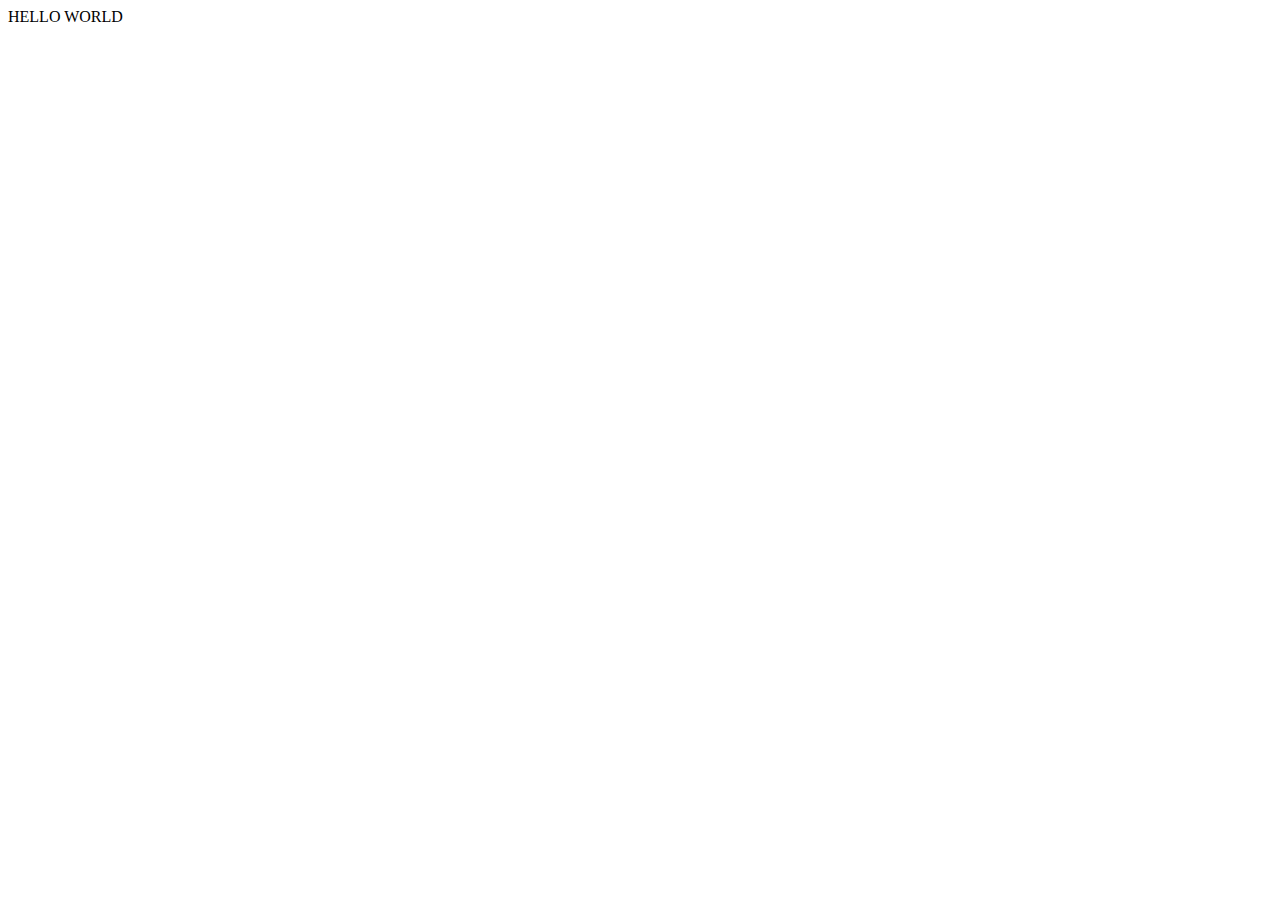
==== index.html @ 1d16720f "renamed" ====
<!DOCTYPE html>
<html lang="en">
<head>
    <meta charset="UTF-8">
    <meta http-equiv="X-UA-Compatible" content="IE=edge">
    <meta name="viewport" content="width="device-width", initial-scale=1.0">
    <title>Document</title>
</head>
<body>
    HELLO WORLD
</body>
</html>
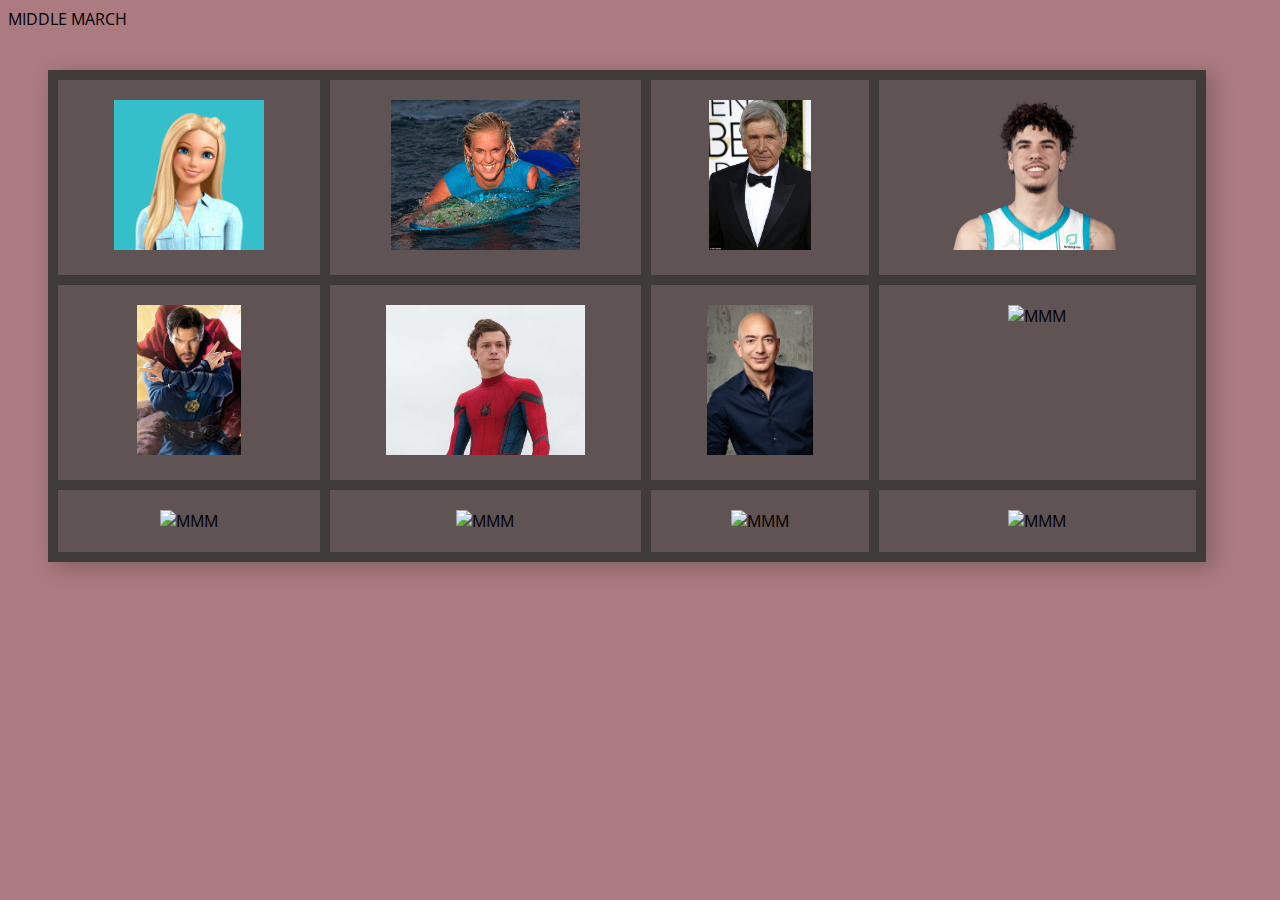
==== commit d6d9f306: "added css, updated html" ====
--- a/index.html
+++ b/index.html
@@ -1,12 +1,375 @@
 <!DOCTYPE html>
-<html lang="en">
+<html>
 <head>
-    <meta charset="UTF-8">
-    <meta http-equiv="X-UA-Compatible" content="IE=edge">
-    <meta name="viewport" content="width="device-width", initial-scale=1.0">
-    <title>Document</title>
+   <meta charset="utf-8"/>  
+    <title>Lab 9</title>   
+
+    <link href="https://fonts.googleapis.com/css?family=Open+Sans:400,400i,700,800" rel="stylesheet">    
+    <link rel="stylesheet" href="style.css">
+    <script src="stocks.json"></script> 
+    <script src="lab09-ex08.js"></script> 
 </head>
-<body>
-    HELLO WORLD
+<body >
+
+    <header>
+        MIDDLE MARCH
+    </header>
+
+<main class="container">
+    <div class="item"><img src="imgs/rosamond.jpeg" title="MMM" class= "rosamond"></div>
+    <div class="item"><img src="imgs/dorothea.jpeg" class= "dorothea" title="MMM"></div>
+    <div class="item"><img src="imgs/casaubon.jpeg" class= "casaubon" title="MMM" ></div>
+    <div class="item"><img src="imgs/will.png" class= "will" title="MMM" ></div>
+    <div class="item"><img src="imgs/Lydgate.webp" class= "lydgate" title="MMM"></div>
+    <div class="item"><img src="imgs/fred.jpeg" class= "fred" title="MMM"></div>
+    <div class="item"><img src="imgs/bulstrode.jpg" class= "bul"  title="MMM"></div>
+    <div class="item"><img src="imgs/MMM.svg" class= "james" title="MMM"></div>
+    <div class="item"><img src="imgs/MMM.svg" class= "mary" title="MMM"></div>
+    <div class="item"><img src="imgs/MMM.svg" class= "feather" title="MMM"></div>
+    <div class="item"><img src="imgs/MMM.svg" class= "caleb" title="MMM"></div>
+    <div class="item"><img src="imgs/MMM.svg" class= "brooke" title="MMM"></div>
+        
+
+</main>
+
+<aside class="details rosamondDetails hidden" >
+    <table>
+        <tbody><tr>
+            <td><strong>Character Representation: Barbie</strong></td>
+            <td id="logo"><img src="imgs/rosamond.jpeg"></td>
+        </tr>        
+
+        <tr>
+            <td><strong>Name: </strong></td>
+            <td id="name">Rosamond Vincy</td>
+        </tr>
+        <tr>
+            <td><strong>Chapters mentioned in quotes: </strong></td>
+            <td id="sector">Chapter 16,74,86</td>
+        </tr>     
+        <tr>
+            <td><strong>Character Study: </strong></td>
+            <td id="sub">
+             <p> Rosamond Vincy is the daughter of Walter Vincy and Lucy Vincy. Fred Vincy is her brother. Rosamond is described to be really beautiful. She was looking for a man that was not from Middlemarch and met Lydgate who stood out of her other other admirers because of his profession and good birth, “it was part of Rosamond’s cleverness to discern very subtly the faintest aroma of rank” (p.159). Rosamond envied Dorothea Brooke’s marriage with Edward Casaubon, “she envied them, notwithstanding their plain dress.” (p.159).</p>              
+               
+            </br>
+            <p> Rosamond and Lydgate get married, and more problems ensue. She had a spending habit that would eventually put her and Lydgate in debt. She is characterized as stubborn, selfish, and did not cooperate with Lydgate. An example of her stubbornness is seen in chapter 64, when Rosamond went behind Lydgate’s back to prevent selling their house with her reason being, “I knew that it would be very injurious to you if it were known that you wished to be part with your house and furniture, and I had a very strong objection to it.” (p.619). </p>
+            </br>
+            <p> When the controversy with that occurred with Lydgate and Bulstrode, the people of Middlemarch felt bad for Mrs. Bulstrode but not Rosamond, “Rosamond was more criticized and less pitied” (p.698). Rosamond’s neighbours ill-feelings towards her during this controversy suggests Rosamond’s character. After Lydgate passes away Rosamond remarries an older man calling her second marriage to be her “reward” (p.782). </p>
+
+            </td>
+
+        </tr>          
+    </tbody></table>
+</aside>
+
+<aside class = "details doroDetails hidden" >
+    <table>
+        <tbody><tr>
+            <td><strong>Character Representation: Bethany Hamilton</strong></td>
+            <td id="logo"><img src="imgs/dorothea.jpeg"></td>
+        </tr>        
+
+        <tr>
+            <td><strong>Name: </strong></td>
+            <td id="name">Dorothea Brookes</td>
+        </tr>
+        <tr>
+            <td><strong>Chapters mentioned in quotes: </strong></td>
+            <td id="sector">Chapter 2,20,86</td>
+        </tr>     
+        <tr>
+            <td><strong>Character Study: </strong></td>
+            <td id="sub">
+            <p> Dorothea Brooke is one of the main characters in Middlemarch. She has strong determination, religious, smart, and has natural beauty without having to wear extravagant clothes. She is relentless in getting the things that she wants in her life. The early part of the book showed Dorothea being courted by two men, Sir James Chettam, and Edward Casaubon. Dorothea thinks of Sir James as a puppy and that he is perfect for her sister Celia Brooke. In chapter 2, “Dorothea said to herself that Mr. Casaubon was the most interesting man she had ever seen” (p.16). </p>
+            </br>
+            <p> The middle part of the book details Casaubon and Dorothea’s marriage. The first month of their marriage, during their honeymoon, Dorothea found herself upset with Causabon, “All those rows of volumes-will you not now do what you used to speak of? Will you not make up your mind what part of them you will use, and begin to write the book which will make your vast knowledge useful to the world?” (p.191) This tense argument early on in their marriage is a clear sign of their conflicting views. </p>
+            </br>
+            <p> Will Ladislaw’s character slowly gets involved in Dorothea’s life when he first saw her crying in Rome. Will Ladislaw started to fall in love with her and Casaubon was sensing it. Casaubon would then proceed to prevent Dorothea from speaking to Ladislaw and later added to his Last Will that if Dorothea marries Will Ladislaw when he passes, all the money she receives from his death will be revoked. </p>
+            </br>
+            <p> Dorothea’s character shows when she decides to help Lydgate clear his loans because she truly believed that Lydgate is innocent. The book ends with Dorothea giving up her possessions and getting married to Will. “They were bound to each other by a love stronger than any impulses which could have marred it.” (p.782).</p> 
+            </td>
+
+        </tr>          
+    </tbody></table>
+</aside>
+
+<aside class = "details casaDetails hidden" >
+    <table>
+        <tbody><tr>
+            <td><strong>Character Representation: Harrison Ford</strong></td>
+            <td id="logo"><img src="imgs/casaubon.jpeg"></td>
+        </tr>        
+
+        <tr>
+            <td><strong>Name: </strong></td>
+            <td id="name">Rev. Edward Casaubon</td>
+        </tr>
+        <tr>
+            <td><strong>Chapters mentioned in quotes: </strong></td>
+            <td id="sector">Chapters 6,10,22</td>
+        </tr>     
+        <tr>
+            <td><strong>Character Study: </strong></td>
+            <td id="sub">
+                <p> Edward Casaubon is described to be an older man who has not married. He comes from a wealthy family and lives in an estate he had inherited called Lowick. In chapter 6, Sir James describes Casaubon best, “Good God! It is horrible! He is not better than a mummy!” (p.55). </p>
+            </br>
+            <p> Leading up to his wedding Casaubon did not seem excited at all. In chapter 10, it describes Casaubon’s feeling about his wedding coming up, “Poor Mr. Casaubon had imagined that his long, studious bachelorhood had stored up for him a compound interest of enjoyment and that large drafts on his affections would not fail to be honoured; for we all of us, grave or light, get our thoughts entangled in metaphors and act fatally on the strength of them. And now he was in danger of being saddened by the very conviction that his circumstances were unusually happy” (p.81). </p>
+            </br>
+            <p> Casaubon has this book that he has working on for most of his life and was never to be completed. In chapter 22, Will exposes that Casaubon’s work can be deemed meaningless, “that the Germans have taken the lead in historical inquiries, and they laugh at the results which are got by groping about in woods with a pocket-compass while they have made good roads.” (p.199). </p>
+            </br>
+            <p> We find out that Casaubon should not be deserving of all the wealth that he has inherited. Casaubon’s aunt Julia, Casaubon’s mother’s sister was disowned for running away which resulted in Casaubon’s family receiving all of the family’s inheritance. Towards the end of his life, Casaubon grew jealous of the thought of Will and Dorothea marrying when he passes away that he adds to his last will that Dorothea will lose all of the money she receives from his passing if she marries Will Ladislaw. </p>
+            
+
+        </tr>          
+    </tbody></table>
+</aside>
+
+<aside class = "details willDetails hidden" >
+    <table>
+        <tbody><tr>
+            <td><strong>Character Representation: Lamelo Ball </strong></td>
+            <td id="logo"><img src="imgs/will.png"></td>
+        </tr>        
+
+        <tr>
+            <td><strong>Name: </strong></td>
+            <td id="name">Will Ladislaw</td>
+        </tr>
+        <tr>
+            <td><strong>Chapters mentioned in quotes: </strong></td>
+            <td id="sector">Chapters 9,60,54</td>
+        </tr>     
+        <tr>
+            <td><strong>Character Study: </strong></td>
+            <td id="sub">
+                <p> Will Ladislaw is Edward Casaubon’s cousin. He was first introduced to readers when Dorothea and her family were visiting Lowick. Ladislaw comes across as someone whose behavior or views do not conform to common ideas and practices, “Doubtless; but I fear that my young relative Will Ladislaw is chiefly determined in his aversion to these callings by a dislike to steady application and to that kind of acquirement which is needful instrumentally but is not charming or immediately inviting to self-indulgent taste.” (p.77). </p>
+            </br>
+            <p> Will’s family had been unlucky with receiving family fortunes both from his mother’s side and father’s side. When looking at Will’s family from his father’s side, his grandmother, who is Edward Casaubon’s aunt, was disowned by her family because she married someone that they did not like. This meant that Will’s grandmother did not receive any family fortunes and they were all given to Edward Casaubon’s family, Dorothea’s husband. </p>
+            </br>
+            <p>  On Will’s mother side, Sarah Dunkirk had run away from her family business after finding out that the family business was illegal. Raffles tells Will about why his mother had ran away in chapter 60, “Lord bless you, I knew all about ‘em -a little in what you may call the respectable thieving line-the high style of receiving-house-none of your holes and corners-first-rate. Sarah would have known nothing about it.” (p.573). After Sarah’s father (Will’s grandfather) had died, she did not receive inheritance because of Bulstrode.  </p>
+            </br>
+            <p> Throughout the book we see Will’s love for Dorothea grow stronger. From Casaubon prohibiting Will from going to Lowick to finding out about Casaubon’s last will, Dorothea and Will went through many challenges in their relationship. A sweet interaction between them in chapter 54 occurred before Will left Middlemarch, “It had seem to him as if they were like two creatures slowly turning to marble in each other’s presence, while their hearts were conscious and their eyes were yearning.” (p.511). At the end of the story, Will ends up marring Dorothea and he becomes a political figure and a Member of Parliament. </p>
+            
+        </tr>          
+    </tbody></table>
+</aside>
+<aside class = "details lydDetails hidden" >
+    <table>
+        <tbody><tr>
+            <td><strong>Character Representation: Doctor Strange</strong></td>
+            <td id="logo"><img src="imgs/Lydgate.webp"></td>
+        </tr>        
+
+        <tr>
+            <td><strong>Name: </strong></td>
+            <td id="name">Tertius Lydgate</td>
+        </tr>
+        <tr>
+            <td><strong>Chapters mentioned in quotes: </strong></td>
+            <td id="sector">Chapters 15,16,44,finale</td>
+        </tr>     
+        <tr>
+            <td><strong>Character Study: </strong></td>
+            <td id="sub">
+                <p> Tertius Lydgate is introduced to the readers as the new Doctor in Middlemarch. He is a very ambitious doctor that wants to create a positive impact in the world. “Lydgate was ambitious above all to contribute towards enlarging the scientific, rational basis of profession.” (p.141). On page 142, he was described to be a young doctor at the age of 27 “without any fixed vices, with a generous resolution that his action should be beneficent, and with ideas in his brain that made life interesting” (p.142). He threw himself in his work and was very proud to be a doctor, “Lydgate felt a triumphant delight in his studies and something like pity for those less lucky men who were not of his profession” (p.158). </p>
+            </br>
+            <p> In his profession, he struggled to gain the trust of the people of Middlemarch because of his close business relations to Bulstrode, “But the consequence is, that the whole profession in Middlemarch has set themselves tooth and nail against the Hospital, and not only refuse to co-operate themselves, but try to blacken the whole affair and hinder subscriptions.” (p.413). This last quote is Lydgate speaking on his frustrations about how everyone in Middlemarch is against him and his new ideas simply because of people’s animosity against Bulstrode. </p>
+            </br>
+            <p> Lydgate married a beautiful girl in Rosamond, but this ultimately led to many hardships in his life. He was in debt and needed $1000. He asked help from everyone but was rejected until Bulstrode gave him a loan. However, Lydgate was involved in a big controversy when Raffles died. Dorothea was the only person that believed in Lydgate and his work that she offered to pay off all his debts. Despite being debt free, Rosamond and Lydgate moved to London and he became a highly credible doctor. “He had gained an excellent practice, alternating, according, according to the season, between London and a Continental bathing-place, having written a treatise on gout, a disease which has a good deal of wealth on its side. His skill was relied on by many paying patients, but he always regarded himself as a failure: he had not done what he once meant to do.” (p.781). Lydgate died at the young age of 50 years old. </p>
+            
+            
+        </tr>          
+    </tbody></table>
+</aside>
+<aside class = "details fredDetails hidden" >
+    <table>
+        <tbody><tr>
+            <td><strong>Character Representation: Spider-Man</strong></td>
+            <td id="logo"><img src="imgs/fred.jpeg"></td>
+        </tr>        
+
+        <tr>
+            <td><strong>Name: </strong></td>
+            <td id="name">Fred Vincy</td>
+        </tr>
+        <tr>
+            <td><strong>Chapters mentioned in quotes: </strong></td>
+            <td id="sector">Chapters 24, 25,finale</td>
+        </tr>     
+        <tr>
+            <td><strong>Character Study: </strong></td>
+            <td id="sub">
+                <p> Fred is the son of Walter Vincy and Lucy Vincy, and Rosamond is his sister. Fred comes off as someone who does not understand the consequences of his actions. An example is his gambling habits that led him to his debt. Fred hoped that he would be receiving a lot of money from Featherstone but ended up only receiving $100.  He is unable to pay his debts to Mr. Bambridge which unfortunately affects the Garth family because Caleb Garth co-signed this loan. </p>
+            </br>
+            <p> Readers got a sense of Fred’s true character because of the way he had admitted to his errors and broke the news to Mr. and Mrs. Garth personally, “I am come to tell you something that I am afraid will give you a bad opinion of me. I am come to tell you and Mrs. Garth that I can’t keep my word. I can’t find the money to meet the bill after all. I have been unfortunate; I have only got these fifty pounds towards the hundred and sixty.” (p.236). He also personally told Mary, who he loves deeply, about his inability to pay his debt in time, “I asked your father to put his name to a bill. I thought it would not signify to him. I made sure of paying his name to a bill. I thought it would not signify to him. I made sure of paying the money myself, and I have tried as hard as I could.” (p.241). </p>
+            </br>
+            <p> Fred refuses to obey his father’s wishes in becoming a clergyman because he knew that Mary would not marry him and ends up enjoying his work under Mr. Garth in his office. Fred ends marrying Mary Garth, who was his childhood crush since they were young. They had 3 boys and he “became rather distinguished in his side of the county as a theoretic and practical farmer” (p.779). </p>
+            
+        </tr>          
+    </tbody></table>
+</aside>
+<aside class = "details bulDetails hidden" >
+    <table>
+        <tbody><tr>
+            <td><strong>Character Representation: Jeff Bezos</strong></td>
+            <td id="logo"><img src="imgs/bulstrode.jpg"></td>
+        </tr>        
+
+        <tr>
+            <td><strong>Name: </strong></td>
+            <td id="name">Nicholas Bustrode</td>
+        </tr>
+        <tr>
+            <td><strong>Chapters mentioned in quotes: </strong></td>
+            <td id="sector">Chapters 13,53</td>
+        </tr>     
+        <tr>
+            <td><strong>Character Study: </strong></td>
+            <td id="sub">
+                <p> Nicholas Bulstrode is introduced to readers as an affluent banker. He claims to be a religious man but is really a hypocrite. In an effort to try and get Bulstrode to write a note to Featherstone, Mr. Vincy had this to say to say to Bulstrode, “You like to be master, there’s no denying that; you must be first chop in heaven, else you won’t like it much” (p.124). Bulstrode makes it a point to show everyone how deeply religious he is. Not many people trust Bulstrode because he was not born in Middlemarch. Although he funded the Fever Hospital, which promotes the improvement in the field of medicine through medical reform. </p>
+            </br>
+           <p> Bulstrode had to face his sketchy past in chapter 53 when he sees John Raffles. Raffles torments Bulstrode about what he had done, “Why, if a man has got any heart, doesn’t he want to see an old friend, Nick? I must call you Nick – we always did call you young Nick when we knew you meant to marry the old widow.” (p.496). We learn that Bulstrode married a rich widow named Mrs. Dunkirk. The reason why Bulstrode had received his wealth is because he hid Mrs. Dunkirk’s daughter, Sarah Dunkirk, so that he would receive all the riches and not have to give any to Sarah. </p>
+           </br>
+           <p> Bulstrode’s frustration towards Raffles caused Raffles’ death, by allowing him to drink alcohol when he was not supposed to. This caused a major controversy in Middlemarch as rumours spread about what Bulstrode had done. Before he and his wife Mrs. Bulstrode left Middlemarch, Mrs. Bulstrode makes a deal with Caleb Garth to help Fred Vincy work for Garth. </p>
+           
+        </tr>          
+    </tbody></table>
+</aside>
+<aside class = "details hidden" >
+    <table>
+        <tbody><tr>
+            <td><strong>Logo222: </strong></td>
+            <td id="logo"><img src="logos/AYI.svg"></td>
+        </tr>        
+        <tr>
+            <td><strong>Symbol: </strong></td>
+            <td id="symbol">AYI</td>
+        </tr>
+        <tr>
+            <td><strong>Name: </strong></td>
+            <td id="name">Acuity Brands Inc</td>
+        </tr>
+        <tr>
+            <td><strong>Sector: </strong></td>
+            <td id="sector">Industrials</td>
+        </tr>     
+        <tr>
+            <td><strong>Sub-Industry: </strong></td>
+            <td id="sub">
+                <p>Electrical Components &amp; Equipment</p>
+            </td>
+
+        </tr>          
+    </tbody></table>
+</aside>
+<aside class = "details hidden" >
+    <table>
+        <tbody><tr>
+            <td><strong>Logo222: </strong></td>
+            <td id="logo"><img src="logos/AYI.svg"></td>
+        </tr>        
+        <tr>
+            <td><strong>Symbol: </strong></td>
+            <td id="symbol">AYI</td>
+        </tr>
+        <tr>
+            <td><strong>Name: </strong></td>
+            <td id="name">Acuity Brands Inc</td>
+        </tr>
+        <tr>
+            <td><strong>Sector: </strong></td>
+            <td id="sector">Industrials</td>
+        </tr>     
+        <tr>
+            <td><strong>Sub-Industry: </strong></td>
+            <td id="sub">
+                <p>Electrical Components &amp; Equipment</p>
+            </td>
+
+        </tr>          
+    </tbody></table>
+</aside>
+<aside class = "details hidden" >
+    <table>
+        <tbody><tr>
+            <td><strong>Logo222: </strong></td>
+            <td id="logo"><img src="logos/AYI.svg"></td>
+        </tr>        
+        <tr>
+            <td><strong>Symbol: </strong></td>
+            <td id="symbol">AYI</td>
+        </tr>
+        <tr>
+            <td><strong>Name: </strong></td>
+            <td id="name">Acuity Brands Inc</td>
+        </tr>
+        <tr>
+            <td><strong>Sector: </strong></td>
+            <td id="sector">Industrials</td>
+        </tr>     
+        <tr>
+            <td><strong>Sub-Industry: </strong></td>
+            <td id="sub">
+                <p>Electrical Components &amp; Equipment</p>
+            </td>
+
+        </tr>          
+    </tbody></table>
+</aside>
+<aside class = "details hidden" >
+    <table>
+        <tbody><tr>
+            <td><strong>Logo222: </strong></td>
+            <td id="logo"><img src="logos/AYI.svg"></td>
+        </tr>        
+        <tr>
+            <td><strong>Symbol: </strong></td>
+            <td id="symbol">AYI</td>
+        </tr>
+        <tr>
+            <td><strong>Name: </strong></td>
+            <td id="name">Acuity Brands Inc</td>
+        </tr>
+        <tr>
+            <td><strong>Sector: </strong></td>
+            <td id="sector">Industrials</td>
+        </tr>     
+        <tr>
+            <td><strong>Sub-Industry: </strong></td>
+            <td id="sub">
+                <p>Electrical Components &amp; Equipment</p>
+            </td>
+
+        </tr>          
+    </tbody></table>
+</aside>
+<aside class = "details hidden" >
+    <table>
+        <tbody><tr>
+            <td><strong>Logo222: </strong></td>
+            <td id="logo"><img src="logos/AYI.svg"></td>
+        </tr>        
+        <tr>
+            <td><strong>Symbol: </strong></td>
+            <td id="symbol">AYI</td>
+        </tr>
+        <tr>
+            <td><strong>Name: </strong></td>
+            <td id="name">Acuity Brands Inc</td>
+        </tr>
+        <tr>
+            <td><strong>Sector: </strong></td>
+            <td id="sector">Industrials</td>
+        </tr>     
+        <tr>
+            <td><strong>Sub-Industry: </strong></td>
+            <td id="sub">
+                <p>Electrical Components &amp; Equipment</p>
+            </td>
+
+        </tr>          
+    </tbody></table>
+</aside>
 </body>
 </html>--- a/style.css
+++ b/style.css
@@ -0,0 +1,67 @@
+
+body {
+    font-family: Open Sans, sans-serif;
+    background-color: #ab7b81;
+
+}
+.hidden{
+    display: none;
+}
+.block{
+    display: block;
+}
+p,#name,#sector{
+    font-size: 20px;
+}
+
+
+.container {
+    display: grid;
+    grid-template-columns: auto auto auto auto ;
+    grid-gap: 10px;
+
+    padding: 10px;
+    margin: 40px;
+    width: 90%;
+    background-color: #3e3b3a;
+    box-shadow: 6px 5px 20px 1px rgba(0,0,0,0.22);
+}
+
+
+.container>div {
+  background-color: rgb(96, 83, 83);
+  text-align: center;
+  padding:20px 0;
+   
+}
+
+.container>div h2 {
+    font-size: 30px; 
+}
+
+.container img {
+    width: auto;
+    max-height: 150px;
+
+}
+
+aside {
+    padding: 10px;
+    margin: 40px;
+    width: 90%;
+    background-color: white;
+    box-shadow: 6px 5px 20px 1px rgba(0,0,0,0.22);    
+    
+    display: none;
+}
+
+
+aside img {
+    width: 200px;
+    max-height: 200px;
+
+}
+
+aside td:first-child {
+    width: 40%;
+}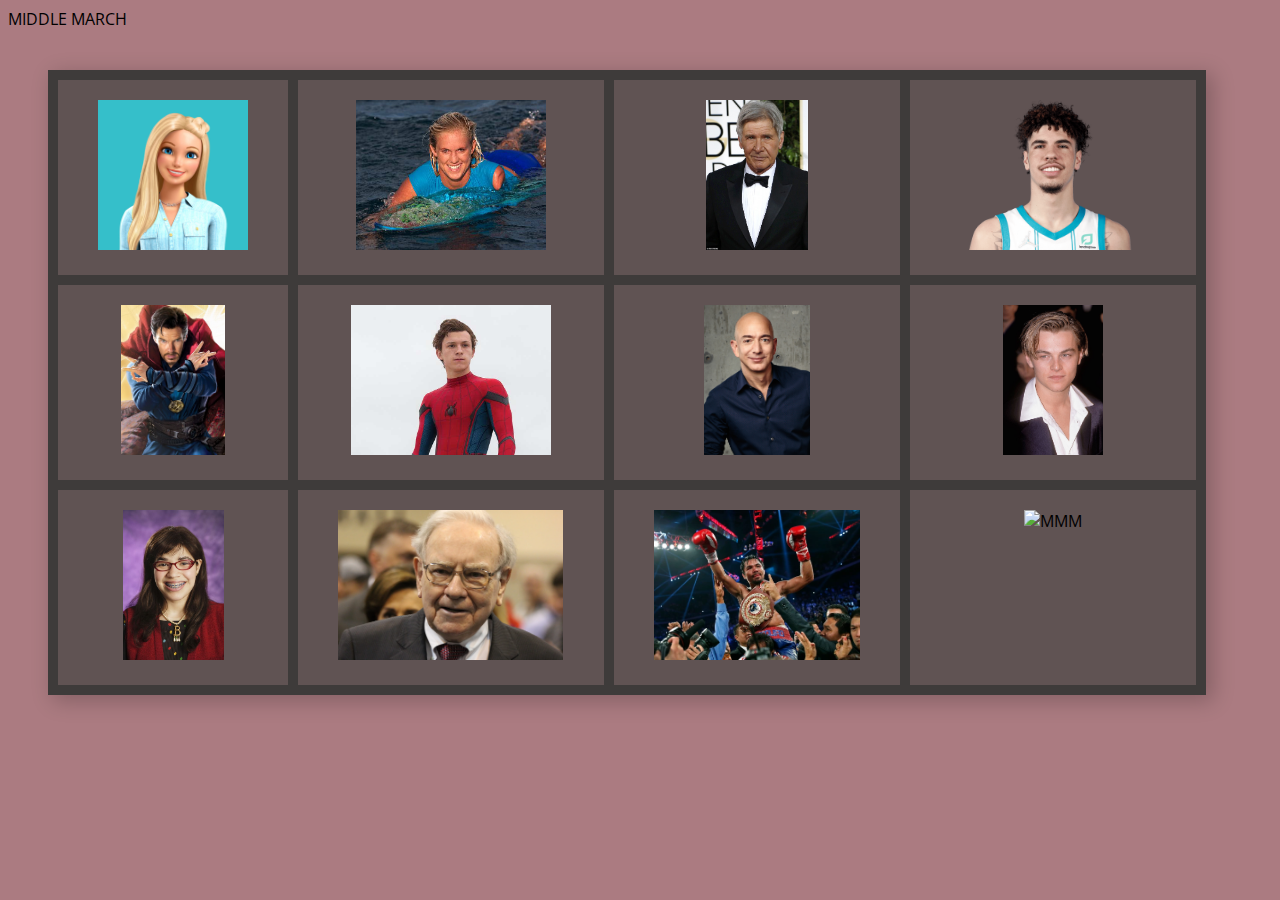
==== commit f52caa03: "added characters" ====
--- a/index.html
+++ b/index.html
@@ -2,12 +2,12 @@
 <html>
 <head>
    <meta charset="utf-8"/>  
-    <title>Lab 9</title>   
+    <title>Middlemarch</title>   
 
     <link href="https://fonts.googleapis.com/css?family=Open+Sans:400,400i,700,800" rel="stylesheet">    
     <link rel="stylesheet" href="style.css">
     <script src="stocks.json"></script> 
-    <script src="lab09-ex08.js"></script> 
+    <script src="index.js"></script> 
 </head>
 <body >
 
@@ -23,10 +23,10 @@
     <div class="item"><img src="imgs/Lydgate.webp" class= "lydgate" title="MMM"></div>
     <div class="item"><img src="imgs/fred.jpeg" class= "fred" title="MMM"></div>
     <div class="item"><img src="imgs/bulstrode.jpg" class= "bul"  title="MMM"></div>
-    <div class="item"><img src="imgs/MMM.svg" class= "james" title="MMM"></div>
-    <div class="item"><img src="imgs/MMM.svg" class= "mary" title="MMM"></div>
-    <div class="item"><img src="imgs/MMM.svg" class= "feather" title="MMM"></div>
-    <div class="item"><img src="imgs/MMM.svg" class= "caleb" title="MMM"></div>
+    <div class="item"><img src="imgs/james.jpeg" class= "james" title="MMM"></div>
+    <div class="item"><img src="imgs/mary.jpeg" class= "mary" title="MMM"></div>
+    <div class="item"><img src="imgs/featherstone.webp" class= "feather" title="MMM"></div>
+    <div class="item"><img src="imgs/caleb.webp" class= "caleb" title="MMM"></div>
     <div class="item"><img src="imgs/MMM.svg" class= "brooke" title="MMM"></div>
         
 
@@ -236,7 +236,113 @@
         </tr>          
     </tbody></table>
 </aside>
-<aside class = "details hidden" >
+<aside class = "details jamesDetails hidden" >
+    <table>
+        <tbody><tr>
+            <td><strong>Character Representation: Young Leonardo Dicaprio</strong></td>
+            <td id="logo"><img src="imgs/james.jpeg"></td>
+        </tr>        
+
+        <tr>
+            <td><strong>Name: </strong></td>
+            <td id="name">Sir James Chettam</td>
+        </tr>
+        <tr>
+            <td><strong>Chapters mentioned in quotes: </strong></td>
+            <td id="sector">Chapters 3,72,84</td>
+        </tr>     
+        <tr>
+            <td><strong>Character Study: </strong></td>
+            <td id="sub">
+                <p> Sir James Chettam is introduced to readers as a rich bachelor. He originally courted Dorothea, but she ended up choosing Edward Casaubon. Dorothea found him annoying, “Miss Brooke was annoyed at the interruption. This amiable baronet, really a suitable husband for Celia, exaggerated the necessity of making himself agreeable to the elder sister.” (p.27). Sir James ends up marrying Celia, Dorothea’s sister and they end up having a child together. </p>
+            </br>
+            <p> Although Dorothea chose another man over Sir James , Dorothea considers him her best friend, “He smiled much less; when he said ”Exactly” it was more often an introduction to a dissentient opinion than in those submissive bachelor days; and Dorothea found to her surprise that she had to resolve not to be afraid of him -all the more because he was really her best friend.”(p.690). </p>
+            </br>
+            <p> Sir James was not too please about Dorothea’s decision to marry Will Ladislaw because of the consequences, “I think that Dorothea commits a wrong action in marrying Ladislaw.” (p.766). </p>
+            
+        </tr>          
+    </tbody></table>
+</aside>
+<aside class = "details maryDetails hidden" >
+    <table>
+        <tbody><tr>
+            <td><strong>Character Representation: Ugly Betty</strong></td>
+            <td id="logo"><img src="imgs/mary.jpeg"></td>
+        </tr>        
+
+        <tr>
+            <td><strong>Name: </strong></td>
+            <td id="name">Mary Garth</td>
+        </tr>
+        <tr>
+            <td><strong>Chapters mentioned in quotes: </strong></td>
+            <td id="sector">Chapters 12</td>
+        </tr>     
+        <tr>
+            <td><strong>Character Study: </strong></td>
+            <td id="sub">
+                <p> Mary Garth’s parents are Caleb and Susan Garth. Chapter 12 provides a description of what Mary looks like, “she was brown; her curly, dark hair was rough and stubborn; her stature was low, and it would not be true to declare that she had all the virtues.” (p.107) It also mentions that she has plainness and is shrewd. “At the age of two and twenty Mary had certainly not attained that perfect good sense and good principle which are usually recommended to the less fortunate girl” (p.107). </p>
+            </br>
+            <p> Mary took care of Featherstone before he had passed away. When it comes to Mary’s love life, Mary cares for her childhood friend Fred but refuses to marry him if he ends up becoming a clergy man, simply because she knows that he does not want to be a clergy man. Although she may not seem like the prettiest, Mary is smart. She refused to burn one of Featherstone’s last will because she knows the consequences this might have.  In the end, Mary and Fred get married and have three boys. Mary also wrote a book called Stories of Great Men, Taken from Plutarch. </p>
+            
+        </tr>          
+    </tbody></table>
+</aside>
+<aside class = "details featherDetails hidden" >
+    <table>
+        <tbody><tr>
+            <td><strong>Character Representation: Warren Buffet</strong></td>
+            <td id="logo"><img src="imgs/featherstone.webp"></td>
+        </tr>        
+
+        <tr>
+            <td><strong>Name: </strong></td>
+            <td id="name">Peter Featherstone</td>
+        </tr>
+        <tr>
+            <td><strong>Chapters mentioned in quotes: </strong></td>
+            <td id="sector">Chapters 12,32</td>
+        </tr>     
+        <tr>
+            <td><strong>Character Study: </strong></td>
+            <td id="sub">
+                <p> Featherstone is an enormously wealthy old man who owns Stone Court. He is taken care of by Mary Garth. Featherstone is fond of Fred Vincy, “And who pretends to say Fred Vincy hasn’t got expectations? Such a fine, spirited fellow is like enough to have ‘em.” (p.101). He initially planned to leave Stone Court to Fred, but he retracted his plan as he later believed a rumour made up by Mrs. Waule that Fred is borrowing money in hopes to pay it back with the riches he’ll receive from Featherstone’s inheritance. He ends up giving Fred $100. </p>
+            </br>
+            <p> Nearing his death, Featherstone’s family members begin to visit him in hopes that they receive some in his will, “They knew Peter’s maxim, that money was a good egg and should be laid in a warm nest.” (p. 288). Featherstone knew the reason why they were visiting him nearing his death, “Thus Stone Court continually saw one or other blood relation alighting or departing, and Mary Garth has the unpleasant task of carrying their messages to Mr. Featherstone, who would see none of them” (p.289). </p>
+            </br>
+            <p> In the end, Featherstone left two will’s because Mary refused to burn one of them. Featherstone’s first will states “two hudred apiece to his own brothers and sisters and only a hundred apiece to his own nephews and nieces; the Garths were not mentioned, but Mrs. Vincy and Rosamond were each to have a hundred.” (p.317). Fred Vincy would receive “ten thousand pounds in specified investments” (p.317). The rest of the property was given to Featherstone’s illegitimate son Joshua Rigg. The second will was different from the first will as it “revoked everything except the legacies to the low persons before mention, and the bequest of all the land lying in Lowick parish, with all the stock and household furniture, to Joshua Rigg.” (p. 318) </p>
+            
+        </tr>          
+    </tbody></table>
+</aside>
+<aside class = "details calebDetails hidden" >
+    <table>
+        <tbody><tr>
+            <td><strong>Character Representation: Manny Pacquiao</strong></td>
+            <td id="logo"><img src="imgs/caleb.webp"></td>
+        </tr>        
+
+        <tr>
+            <td><strong>Name: </strong></td>
+            <td id="name">Peter Featherstone</td>
+        </tr>
+        <tr>
+            <td><strong>Chapters mentioned in quotes: </strong></td>
+            <td id="sector">Chapters 24</td>
+        </tr>     
+        <tr>
+            <td><strong>Character Study: </strong></td>
+            <td id="sub">
+                <p> Caleb Garth is the father of Mary. He is described to be an honest and generous person. His highly morals means that his business sometimes suffers as he charges less than he should, “He gave himself up entirely to the many kinds of work which he could do without handling capital and was one of those precious men within his own district whom everybody would choose to work for them because he did his work well, charged very little, and often declined to charge at all.” (p.240). </p>
+            </br>
+            <p> When describing Caleb Garth’s character, “He was one of those rare men who are rigid themselves and indulgent to others. He had a certain shame about his neighbours’ errors and never spoke of them willingly; hence he was not likely to divert devices in order to preconceive those errors. If he had to blame anyone, it was necessary for him to move all the papers within his reach, or describe various diagrams with is stick, or make calculations with the odd money in his pocket before he could begin” (p.222). </p>
+            </br>
+            <p> An example of Caleb Garth’s character was when he found out that Fred was not able to pay off his debt which Caleb has co-signed.  This meant that Caleb Garth would have to pay off Fred’s remaining debt. Although he could have been really upset at Fred, he was very much fond of him, “and he had the highest opinion of Fred, was “sure the lad would turn out well -an open, affectionate fellow with a good bottom to his character -you might trust him for anything.”” (p.222). </p>
+            
+        </tr>          
+    </tbody></table>
+</aside>
+<aside class = "details brookeDetails hidden" >
     <table>
         <tbody><tr>
             <td><strong>Logo222: </strong></td>
@@ -263,113 +369,5 @@
         </tr>          
     </tbody></table>
 </aside>
-<aside class = "details hidden" >
-    <table>
-        <tbody><tr>
-            <td><strong>Logo222: </strong></td>
-            <td id="logo"><img src="logos/AYI.svg"></td>
-        </tr>        
-        <tr>
-            <td><strong>Symbol: </strong></td>
-            <td id="symbol">AYI</td>
-        </tr>
-        <tr>
-            <td><strong>Name: </strong></td>
-            <td id="name">Acuity Brands Inc</td>
-        </tr>
-        <tr>
-            <td><strong>Sector: </strong></td>
-            <td id="sector">Industrials</td>
-        </tr>     
-        <tr>
-            <td><strong>Sub-Industry: </strong></td>
-            <td id="sub">
-                <p>Electrical Components &amp; Equipment</p>
-            </td>
-
-        </tr>          
-    </tbody></table>
-</aside>
-<aside class = "details hidden" >
-    <table>
-        <tbody><tr>
-            <td><strong>Logo222: </strong></td>
-            <td id="logo"><img src="logos/AYI.svg"></td>
-        </tr>        
-        <tr>
-            <td><strong>Symbol: </strong></td>
-            <td id="symbol">AYI</td>
-        </tr>
-        <tr>
-            <td><strong>Name: </strong></td>
-            <td id="name">Acuity Brands Inc</td>
-        </tr>
-        <tr>
-            <td><strong>Sector: </strong></td>
-            <td id="sector">Industrials</td>
-        </tr>     
-        <tr>
-            <td><strong>Sub-Industry: </strong></td>
-            <td id="sub">
-                <p>Electrical Components &amp; Equipment</p>
-            </td>
-
-        </tr>          
-    </tbody></table>
-</aside>
-<aside class = "details hidden" >
-    <table>
-        <tbody><tr>
-            <td><strong>Logo222: </strong></td>
-            <td id="logo"><img src="logos/AYI.svg"></td>
-        </tr>        
-        <tr>
-            <td><strong>Symbol: </strong></td>
-            <td id="symbol">AYI</td>
-        </tr>
-        <tr>
-            <td><strong>Name: </strong></td>
-            <td id="name">Acuity Brands Inc</td>
-        </tr>
-        <tr>
-            <td><strong>Sector: </strong></td>
-            <td id="sector">Industrials</td>
-        </tr>     
-        <tr>
-            <td><strong>Sub-Industry: </strong></td>
-            <td id="sub">
-                <p>Electrical Components &amp; Equipment</p>
-            </td>
-
-        </tr>          
-    </tbody></table>
-</aside>
-<aside class = "details hidden" >
-    <table>
-        <tbody><tr>
-            <td><strong>Logo222: </strong></td>
-            <td id="logo"><img src="logos/AYI.svg"></td>
-        </tr>        
-        <tr>
-            <td><strong>Symbol: </strong></td>
-            <td id="symbol">AYI</td>
-        </tr>
-        <tr>
-            <td><strong>Name: </strong></td>
-            <td id="name">Acuity Brands Inc</td>
-        </tr>
-        <tr>
-            <td><strong>Sector: </strong></td>
-            <td id="sector">Industrials</td>
-        </tr>     
-        <tr>
-            <td><strong>Sub-Industry: </strong></td>
-            <td id="sub">
-                <p>Electrical Components &amp; Equipment</p>
-            </td>
-
-        </tr>          
-    </tbody></table>
-</aside>
 </body>
 </html>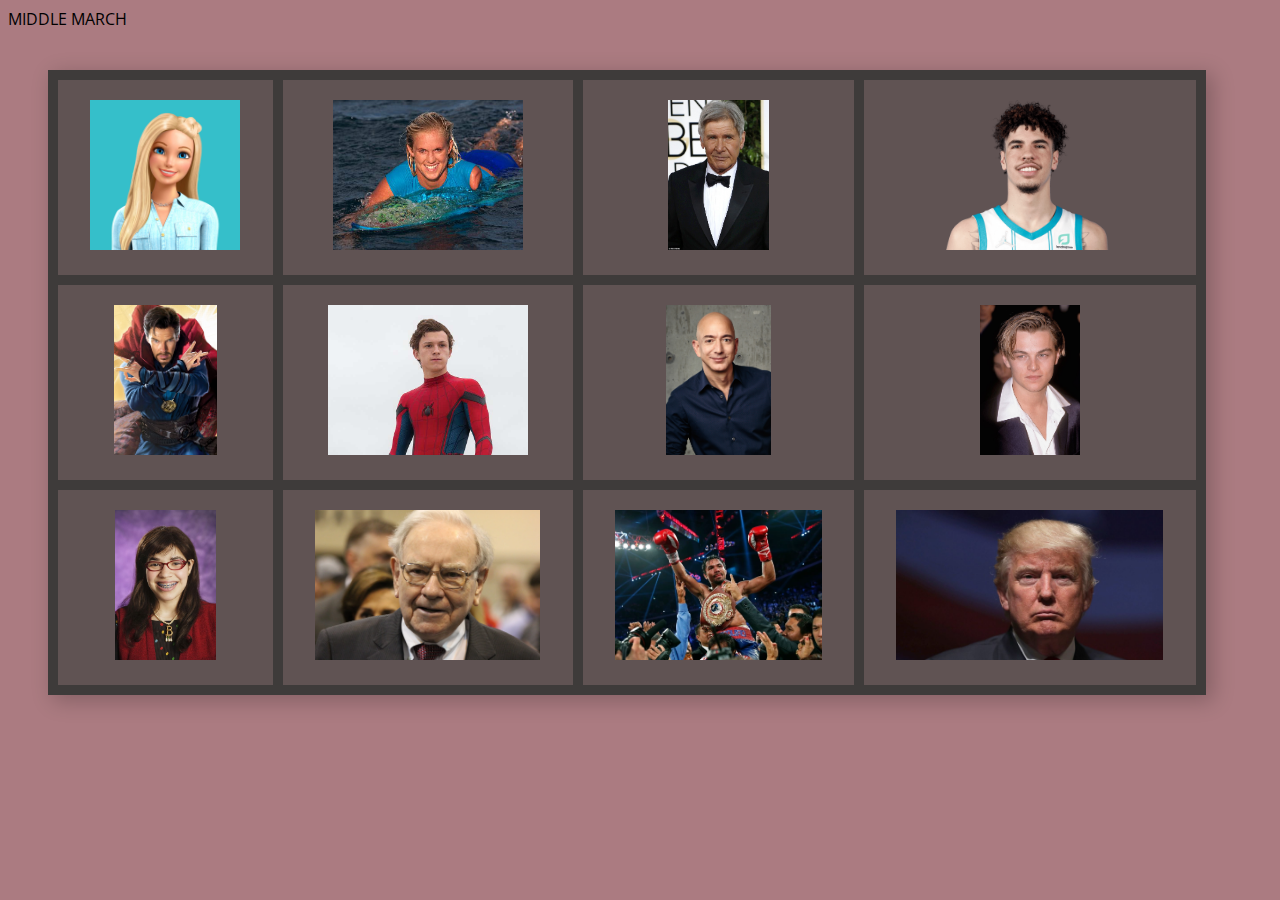
==== commit a481b471: "last character" ====
--- a/index.html
+++ b/index.html
@@ -27,7 +27,7 @@
     <div class="item"><img src="imgs/mary.jpeg" class= "mary" title="MMM"></div>
     <div class="item"><img src="imgs/featherstone.webp" class= "feather" title="MMM"></div>
     <div class="item"><img src="imgs/caleb.webp" class= "caleb" title="MMM"></div>
-    <div class="item"><img src="imgs/MMM.svg" class= "brooke" title="MMM"></div>
+    <div class="item"><img src="imgs/brooke.jpg" class= "brooke" title="MMM"></div>
         
 
 </main>
@@ -345,27 +345,29 @@
 <aside class = "details brookeDetails hidden" >
     <table>
         <tbody><tr>
-            <td><strong>Logo222: </strong></td>
-            <td id="logo"><img src="logos/AYI.svg"></td>
-        </tr>        
-        <tr>
-            <td><strong>Symbol: </strong></td>
-            <td id="symbol">AYI</td>
-        </tr>
-        <tr>
-            <td><strong>Name: </strong></td>
-            <td id="name">Acuity Brands Inc</td>
-        </tr>
-        <tr>
-            <td><strong>Sector: </strong></td>
-            <td id="sector">Industrials</td>
-        </tr>     
-        <tr>
-            <td><strong>Sub-Industry: </strong></td>
-            <td id="sub">
-                <p>Electrical Components &amp; Equipment</p>
-            </td>
-
+            <td><strong>Character Representation: Donald Trump</strong></td>
+            <td id="logo"><img src="imgs/brooke.jpg"></td>
+        </tr>        
+
+        <tr>
+            <td><strong>Name: </strong></td>
+            <td id="name">Arthur Brooke</td>
+        </tr>
+        <tr>
+            <td><strong>Chapters mentioned in quotes: </strong></td>
+            <td id="sector">Chapters 1,38</td>
+        </tr>     
+        <tr>
+            <td><strong>Character Study: </strong></td>
+            <td id="sub">
+                <p> Caleb Garth is the father of Mary. He is described to be an honest and generous person. His highly morals means that his business sometimes suffers as he charges less than he should, “He gave himself up entirely to the many kinds of work which he could do without handling capital and was one of those precious men within his own district whom everybody would choose to work for them because he did his work well, charged very little, and often declined to charge at all.” (p.240). </p>
+            </br>
+            <p> Arthur Brooke is the uncle of Dorothea and Celia Brooke. He is not married and cared for Dorothea and Celia when their parents died. He is described as a “man nearly sixty of acquiescent temper, miscellaneous opinions, and uncertain vote. He had travelled in his younger years and was held in this part of the county to have contracted a too rambling habit of a mind.” (p.8). </p>
+        </br>
+        <p> Mr. Brooke purchases a paper company called the Pioneer. He is also a bad landlord and does not treat his tenants well, “a philanthropist who cannot bear one rogue to be hanged, but does not mind five honest tenants being half starved; a man who shrieks at corruption, and keeps his farms at rack-rent; who roars himself red at rotten boroughs, and does not mind fif every field on his farms has a rotten gate; a man very open-hearted to Leeds and Manchester, no doubt; he would any number of representatives who will pay for their searches out of their own pockets: what he objects to giving is a little return on rent-days to help a tenant to buy a stock, or an outlay on repairs to keep the weather out a tenant’s barn -door or make his house look a little less like an Irish cottier’s.” (p.360) This excerpt describes how Mr. Brooke presents himself like a philanthropist .</p>
+        </br>
+        <p> When Mr. Brooke decided to run for political office, he was met with laughter as people threw eggs at him during his speech. Brooke decides to pull out of his run for the elections and blames his health issues. In the end Mr. Brooke is said to have lived a long time and that Dorothea’s son inherits Tipton Grange where Mr. Brooke resides. </p> 
+        
         </tr>          
     </tbody></table>
 </aside>
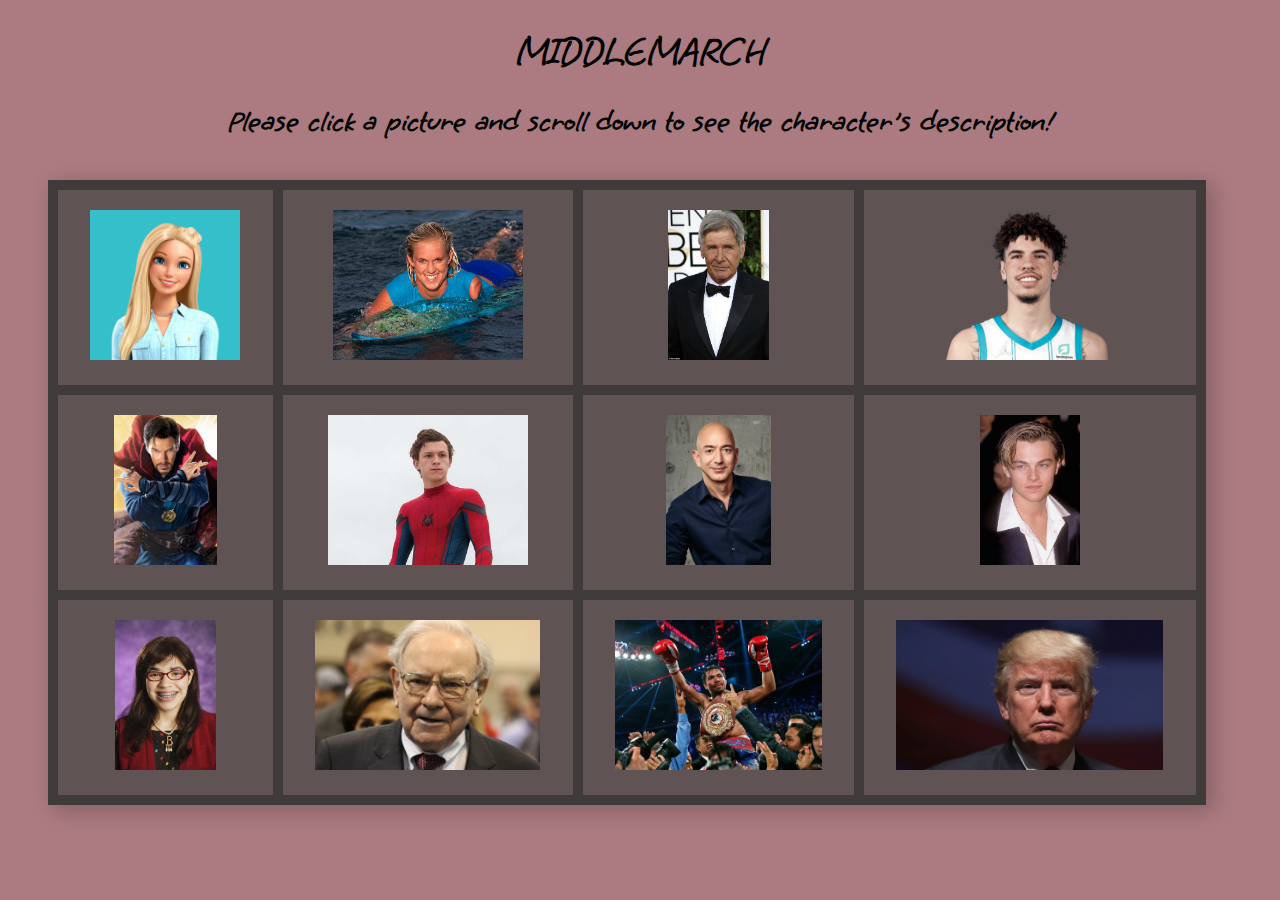
==== commit 8db71130: "font" ====
--- a/index.html
+++ b/index.html
@@ -12,7 +12,8 @@
 <body >
 
     <header>
-        MIDDLE MARCH
+        <h1>MIDDLEMARCH</h1>
+        <h2>Please click a picture and scroll down to see the character's description!</h2>
     </header>
 
 <main class="container">
--- a/style.css
+++ b/style.css
@@ -1,4 +1,4 @@
-
+@import url('https://fonts.googleapis.com/css2?family=Grape+Nuts&display=swap');
 body {
     font-family: Open Sans, sans-serif;
     background-color: #ab7b81;
@@ -11,6 +11,12 @@
     display: block;
 }
 p,#name,#sector{
+    font-size: 20px;
+}
+
+header{
+    text-align: center;
+    font-family: 'Grape Nuts', cursive;
     font-size: 20px;
 }
 
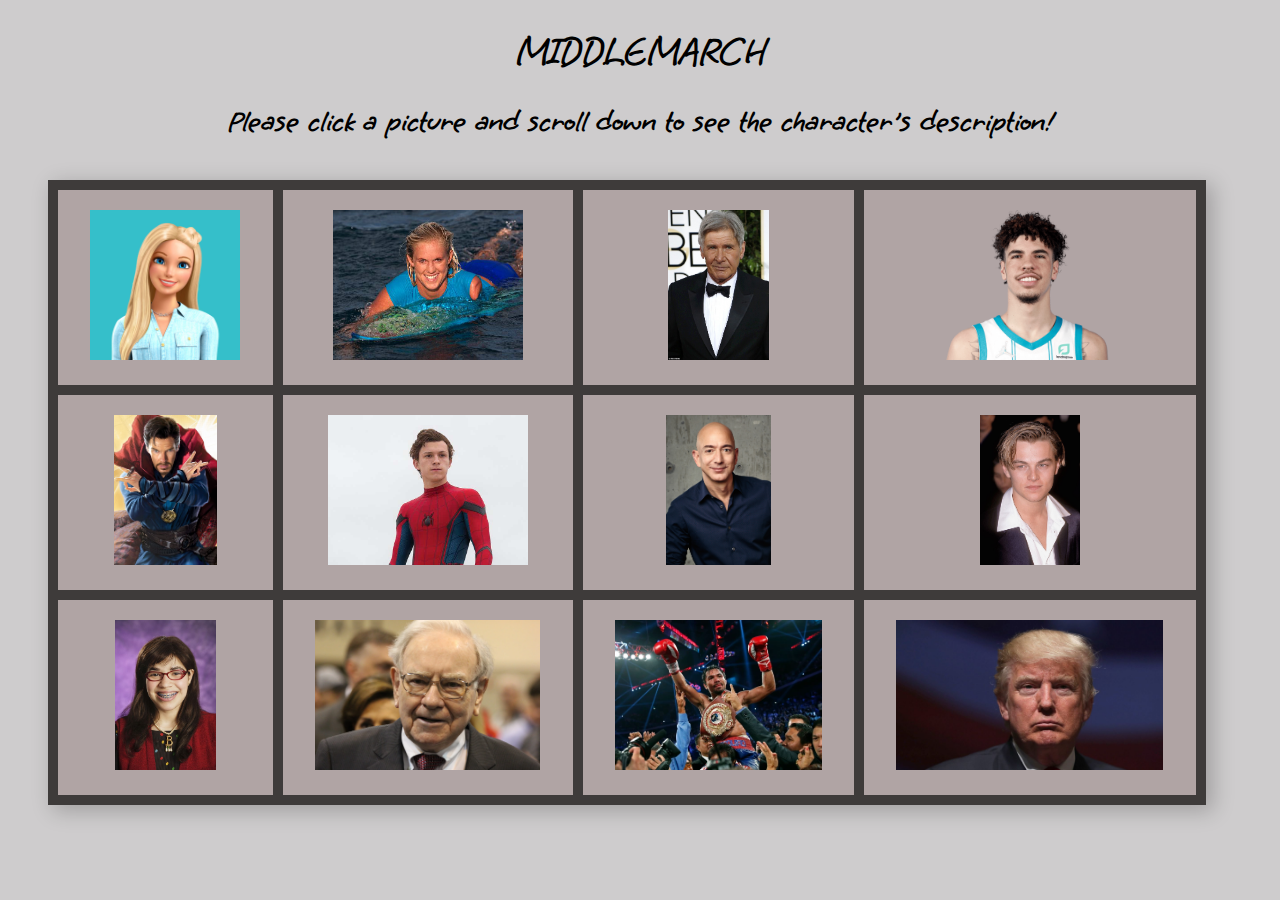
==== commit f8b684ea: "edits" ====
--- a/index.html
+++ b/index.html
@@ -56,7 +56,7 @@
             </br>
             <p> Rosamond and Lydgate get married, and more problems ensue. She had a spending habit that would eventually put her and Lydgate in debt. She is characterized as stubborn, selfish, and did not cooperate with Lydgate. An example of her stubbornness is seen in chapter 64, when Rosamond went behind Lydgate’s back to prevent selling their house with her reason being, “I knew that it would be very injurious to you if it were known that you wished to be part with your house and furniture, and I had a very strong objection to it.” (p.619). </p>
             </br>
-            <p> When the controversy with that occurred with Lydgate and Bulstrode, the people of Middlemarch felt bad for Mrs. Bulstrode but not Rosamond, “Rosamond was more criticized and less pitied” (p.698). Rosamond’s neighbours ill-feelings towards her during this controversy suggests Rosamond’s character. After Lydgate passes away Rosamond remarries an older man calling her second marriage to be her “reward” (p.782). </p>
+            <p> When the controversy with what occurred with Lydgate and Bulstrode, the people of Middlemarch felt bad for Mrs. Bulstrode but not Rosamond, “Rosamond was more criticized and less pitied” (p.698). Rosamond’s neighbours ill-feelings towards her during this controversy suggests Rosamond’s character. After Lydgate passes away Rosamond remarries an older man calling her second marriage to be her “reward” (p.782). </p>
 
             </td>
 
@@ -82,7 +82,7 @@
         <tr>
             <td><strong>Character Study: </strong></td>
             <td id="sub">
-            <p> Dorothea Brooke is one of the main characters in Middlemarch. She has strong determination, religious, smart, and has natural beauty without having to wear extravagant clothes. She is relentless in getting the things that she wants in her life. The early part of the book showed Dorothea being courted by two men, Sir James Chettam, and Edward Casaubon. Dorothea thinks of Sir James as a puppy and that he is perfect for her sister Celia Brooke. In chapter 2, “Dorothea said to herself that Mr. Casaubon was the most interesting man she had ever seen” (p.16). </p>
+            <p> Dorothea Brooke is one of the main characters in Middlemarch. She is determined, religious, smart, and has natural beauty without having to wear extravagant clothes. She is relentless in getting the things that she wants in her life. The early part of the book showed Dorothea being courted by two men, Sir James Chettam, and Edward Casaubon. Dorothea thinks of Sir James as a puppy and that he is perfect for her sister Celia Brooke. In chapter 2, “Dorothea said to herself that Mr. Casaubon was the most interesting man she had ever seen” (p.16). </p>
             </br>
             <p> The middle part of the book details Casaubon and Dorothea’s marriage. The first month of their marriage, during their honeymoon, Dorothea found herself upset with Causabon, “All those rows of volumes-will you not now do what you used to speak of? Will you not make up your mind what part of them you will use, and begin to write the book which will make your vast knowledge useful to the world?” (p.191) This tense argument early on in their marriage is a clear sign of their conflicting views. </p>
             </br>
@@ -205,7 +205,7 @@
             </br>
             <p> Readers got a sense of Fred’s true character because of the way he had admitted to his errors and broke the news to Mr. and Mrs. Garth personally, “I am come to tell you something that I am afraid will give you a bad opinion of me. I am come to tell you and Mrs. Garth that I can’t keep my word. I can’t find the money to meet the bill after all. I have been unfortunate; I have only got these fifty pounds towards the hundred and sixty.” (p.236). He also personally told Mary, who he loves deeply, about his inability to pay his debt in time, “I asked your father to put his name to a bill. I thought it would not signify to him. I made sure of paying his name to a bill. I thought it would not signify to him. I made sure of paying the money myself, and I have tried as hard as I could.” (p.241). </p>
             </br>
-            <p> Fred refuses to obey his father’s wishes in becoming a clergyman because he knew that Mary would not marry him and ends up enjoying his work under Mr. Garth in his office. Fred ends marrying Mary Garth, who was his childhood crush since they were young. They had 3 boys and he “became rather distinguished in his side of the county as a theoretic and practical farmer” (p.779). </p>
+            <p> Fred refuses to obey his father’s wishes in becoming a clergyman because he knew that Mary would not marry him and ends up enjoying his work under Mr. Garth in his office. Fred ends up marrying Mary Garth, who was his childhood crush since they were young. They had 3 boys and he “became rather distinguished in his side of the county as a theoretic and practical farmer” (p.779). </p>
             
         </tr>          
     </tbody></table>
@@ -228,7 +228,7 @@
         <tr>
             <td><strong>Character Study: </strong></td>
             <td id="sub">
-                <p> Nicholas Bulstrode is introduced to readers as an affluent banker. He claims to be a religious man but is really a hypocrite. In an effort to try and get Bulstrode to write a note to Featherstone, Mr. Vincy had this to say to say to Bulstrode, “You like to be master, there’s no denying that; you must be first chop in heaven, else you won’t like it much” (p.124). Bulstrode makes it a point to show everyone how deeply religious he is. Not many people trust Bulstrode because he was not born in Middlemarch. Although he funded the Fever Hospital, which promotes the improvement in the field of medicine through medical reform. </p>
+                <p> Nicholas Bulstrode is introduced to readers as an affluent banker. He claims to be a religious man but is really a hypocrite. In an effort to try and get Bulstrode to write a note to Featherstone, Mr. Vincy had this to say to Bulstrode, “You like to be master, there’s no denying that; you must be first chop in heaven, else you won’t like it much” (p.124). Bulstrode makes it a point to show everyone how deeply religious he is. Not many people trust Bulstrode because he was not born in Middlemarch. Although he funded the Fever Hospital, which promotes the improvement in the field of medicine through medical reform. </p>
             </br>
            <p> Bulstrode had to face his sketchy past in chapter 53 when he sees John Raffles. Raffles torments Bulstrode about what he had done, “Why, if a man has got any heart, doesn’t he want to see an old friend, Nick? I must call you Nick – we always did call you young Nick when we knew you meant to marry the old widow.” (p.496). We learn that Bulstrode married a rich widow named Mrs. Dunkirk. The reason why Bulstrode had received his wealth is because he hid Mrs. Dunkirk’s daughter, Sarah Dunkirk, so that he would receive all the riches and not have to give any to Sarah. </p>
            </br>
@@ -259,7 +259,7 @@
             </br>
             <p> Although Dorothea chose another man over Sir James , Dorothea considers him her best friend, “He smiled much less; when he said ”Exactly” it was more often an introduction to a dissentient opinion than in those submissive bachelor days; and Dorothea found to her surprise that she had to resolve not to be afraid of him -all the more because he was really her best friend.”(p.690). </p>
             </br>
-            <p> Sir James was not too please about Dorothea’s decision to marry Will Ladislaw because of the consequences, “I think that Dorothea commits a wrong action in marrying Ladislaw.” (p.766). </p>
+            <p> Sir James was not too pleased about Dorothea’s decision to marry Will Ladislaw because of the consequences, “I think that Dorothea commits a wrong action in marrying Ladislaw.” (p.766). </p>
             
         </tr>          
     </tbody></table>
@@ -334,11 +334,11 @@
         <tr>
             <td><strong>Character Study: </strong></td>
             <td id="sub">
-                <p> Caleb Garth is the father of Mary. He is described to be an honest and generous person. His highly morals means that his business sometimes suffers as he charges less than he should, “He gave himself up entirely to the many kinds of work which he could do without handling capital and was one of those precious men within his own district whom everybody would choose to work for them because he did his work well, charged very little, and often declined to charge at all.” (p.240). </p>
+                <p> Caleb Garth is the father of Mary. He is described to be an honest and generous person. His high morals means that his business sometimes suffers as he charges less than he should, “He gave himself up entirely to the many kinds of work which he could do without handling capital and was one of those precious men within his own district whom everybody would choose to work for them because he did his work well, charged very little, and often declined to charge at all.” (p.240). </p>
             </br>
             <p> When describing Caleb Garth’s character, “He was one of those rare men who are rigid themselves and indulgent to others. He had a certain shame about his neighbours’ errors and never spoke of them willingly; hence he was not likely to divert devices in order to preconceive those errors. If he had to blame anyone, it was necessary for him to move all the papers within his reach, or describe various diagrams with is stick, or make calculations with the odd money in his pocket before he could begin” (p.222). </p>
             </br>
-            <p> An example of Caleb Garth’s character was when he found out that Fred was not able to pay off his debt which Caleb has co-signed.  This meant that Caleb Garth would have to pay off Fred’s remaining debt. Although he could have been really upset at Fred, he was very much fond of him, “and he had the highest opinion of Fred, was “sure the lad would turn out well -an open, affectionate fellow with a good bottom to his character -you might trust him for anything.”” (p.222). </p>
+            <p> An example of Caleb Garth’s character was when he found out that Fred was not able to pay off his debt which Caleb had co-signed.  This meant that Caleb Garth would have to pay off Fred’s remaining debt. Although he could have been really upset at Fred, he was very much fond of him, “and he had the highest opinion of Fred, was “sure the lad would turn out well -an open, affectionate fellow with a good bottom to his character -you might trust him for anything.”” (p.222). </p>
             
         </tr>          
     </tbody></table>
@@ -361,13 +361,12 @@
         <tr>
             <td><strong>Character Study: </strong></td>
             <td id="sub">
-                <p> Caleb Garth is the father of Mary. He is described to be an honest and generous person. His highly morals means that his business sometimes suffers as he charges less than he should, “He gave himself up entirely to the many kinds of work which he could do without handling capital and was one of those precious men within his own district whom everybody would choose to work for them because he did his work well, charged very little, and often declined to charge at all.” (p.240). </p>
-            </br>
+
             <p> Arthur Brooke is the uncle of Dorothea and Celia Brooke. He is not married and cared for Dorothea and Celia when their parents died. He is described as a “man nearly sixty of acquiescent temper, miscellaneous opinions, and uncertain vote. He had travelled in his younger years and was held in this part of the county to have contracted a too rambling habit of a mind.” (p.8). </p>
         </br>
-        <p> Mr. Brooke purchases a paper company called the Pioneer. He is also a bad landlord and does not treat his tenants well, “a philanthropist who cannot bear one rogue to be hanged, but does not mind five honest tenants being half starved; a man who shrieks at corruption, and keeps his farms at rack-rent; who roars himself red at rotten boroughs, and does not mind fif every field on his farms has a rotten gate; a man very open-hearted to Leeds and Manchester, no doubt; he would any number of representatives who will pay for their searches out of their own pockets: what he objects to giving is a little return on rent-days to help a tenant to buy a stock, or an outlay on repairs to keep the weather out a tenant’s barn -door or make his house look a little less like an Irish cottier’s.” (p.360) This excerpt describes how Mr. Brooke presents himself like a philanthropist .</p>
+        <p> Mr. Brooke purchases a paper company called the Pioneer. He is also a bad landlord and does not treat his tenants well, “a philanthropist who cannot bear one rogue to be hanged, but does not mind five honest tenants being half starved; a man who shrieks at corruption, and keeps his farms at rack-rent; who roars himself red at rotten boroughs, and does not mind fif every field on his farms has a rotten gate; a man very open-hearted to Leeds and Manchester, no doubt; he would any number of representatives who will pay for their searches out of their own pockets: what he objects to giving is a little return on rent-days to help a tenant to buy a stock, or an outlay on repairs to keep the weather out a tenant’s barn -door or make his house look a little less like an Irish cottier’s.” (p.360) This excerpt describes how Mr. Brooke presents himself like a philanthropist but his actions towards his tenants does not match who he claims to be.</p>
         </br>
-        <p> When Mr. Brooke decided to run for political office, he was met with laughter as people threw eggs at him during his speech. Brooke decides to pull out of his run for the elections and blames his health issues. In the end Mr. Brooke is said to have lived a long time and that Dorothea’s son inherits Tipton Grange where Mr. Brooke resides. </p> 
+        <p> When Mr. Brooke decided to run for political office, he was met with laughter as people threw eggs at him during his speech. Brooke decides to pull out of his run for the elections and blames his health issues. In the end Mr. Brooke is said to have lived a long time and that Dorothea’s son inherits Tipton Grange where Mr. Brooke resided. </p> 
         
         </tr>          
     </tbody></table>
--- a/style.css
+++ b/style.css
@@ -1,7 +1,7 @@
 @import url('https://fonts.googleapis.com/css2?family=Grape+Nuts&display=swap');
 body {
     font-family: Open Sans, sans-serif;
-    background-color: #ab7b81;
+    background-color: #cecccd;
 
 }
 .hidden{
@@ -35,7 +35,7 @@
 
 
 .container>div {
-  background-color: rgb(96, 83, 83);
+  background-color: rgb(176, 164, 164);
   text-align: center;
   padding:20px 0;
    
@@ -49,6 +49,11 @@
     width: auto;
     max-height: 150px;
 
+}
+
+ .item :hover{
+   border: 3px solid rgb(237, 229, 229);
+   
 }
 
 aside {
